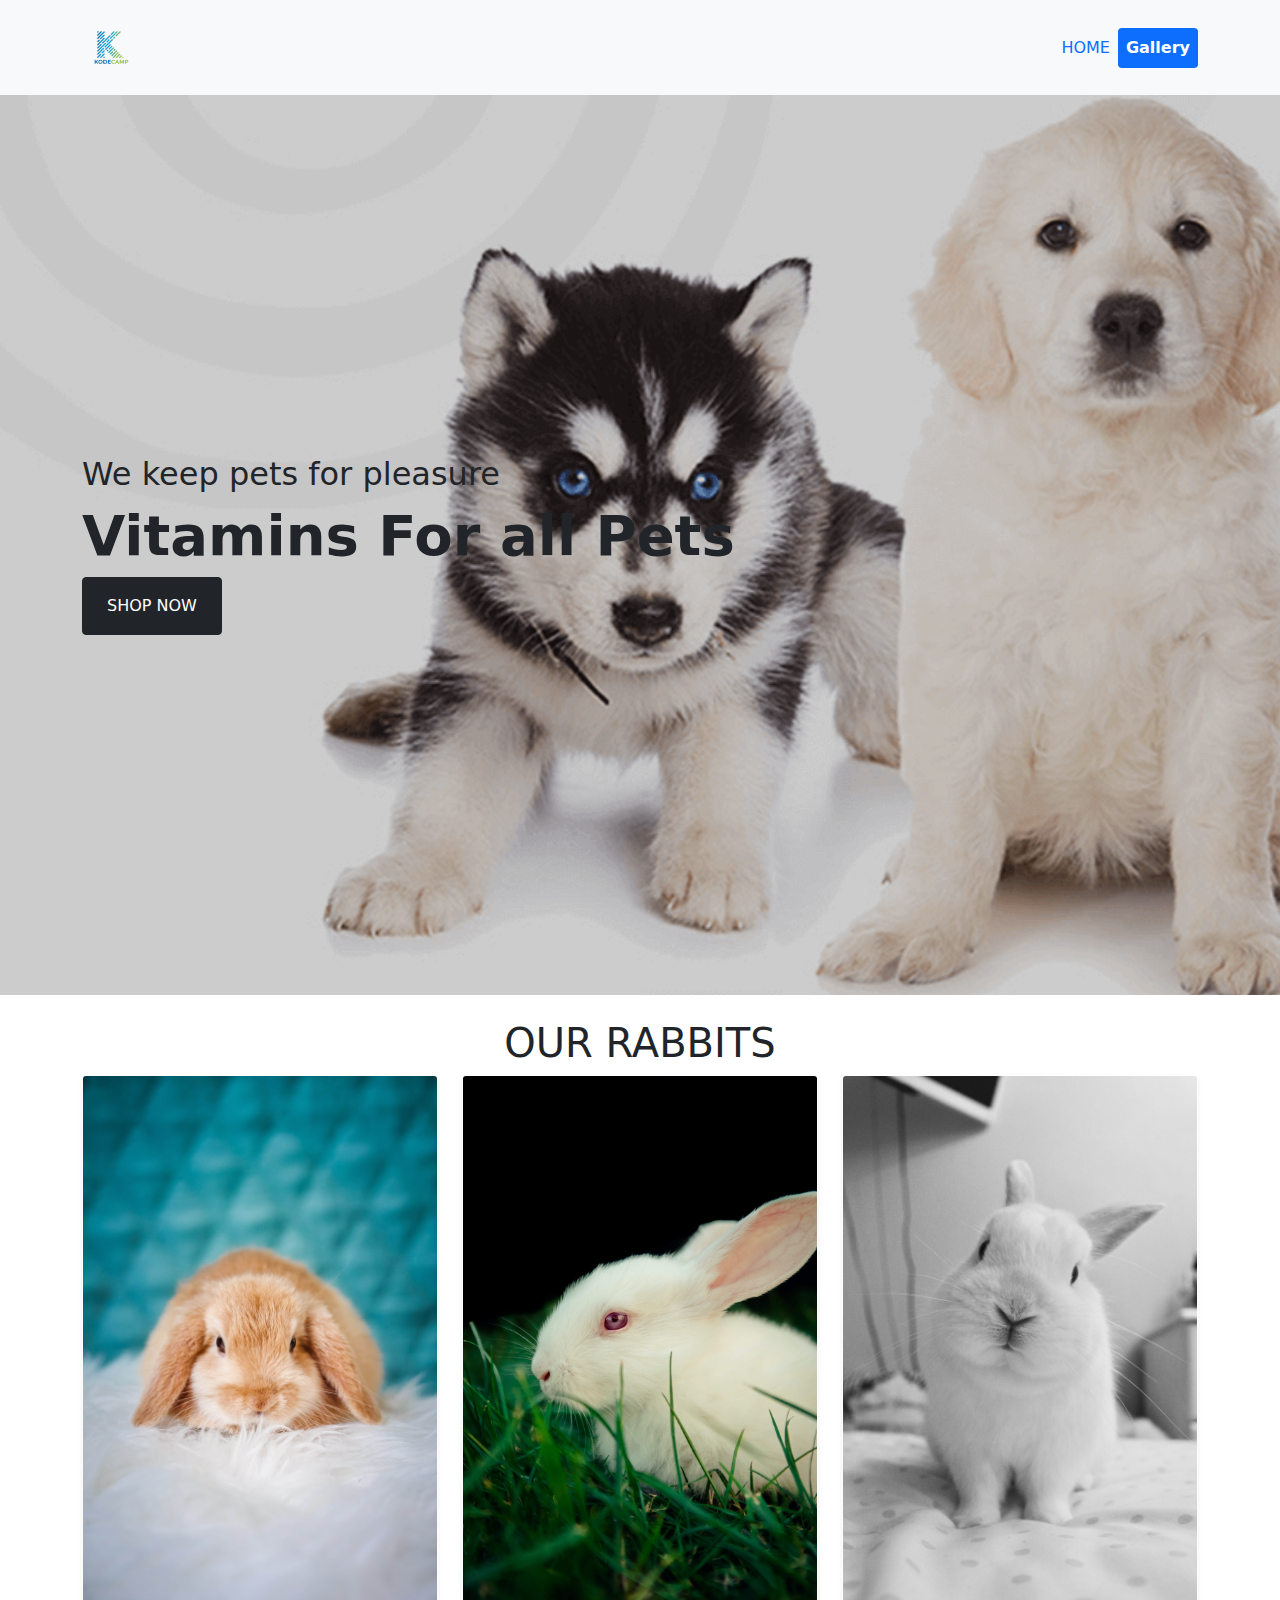
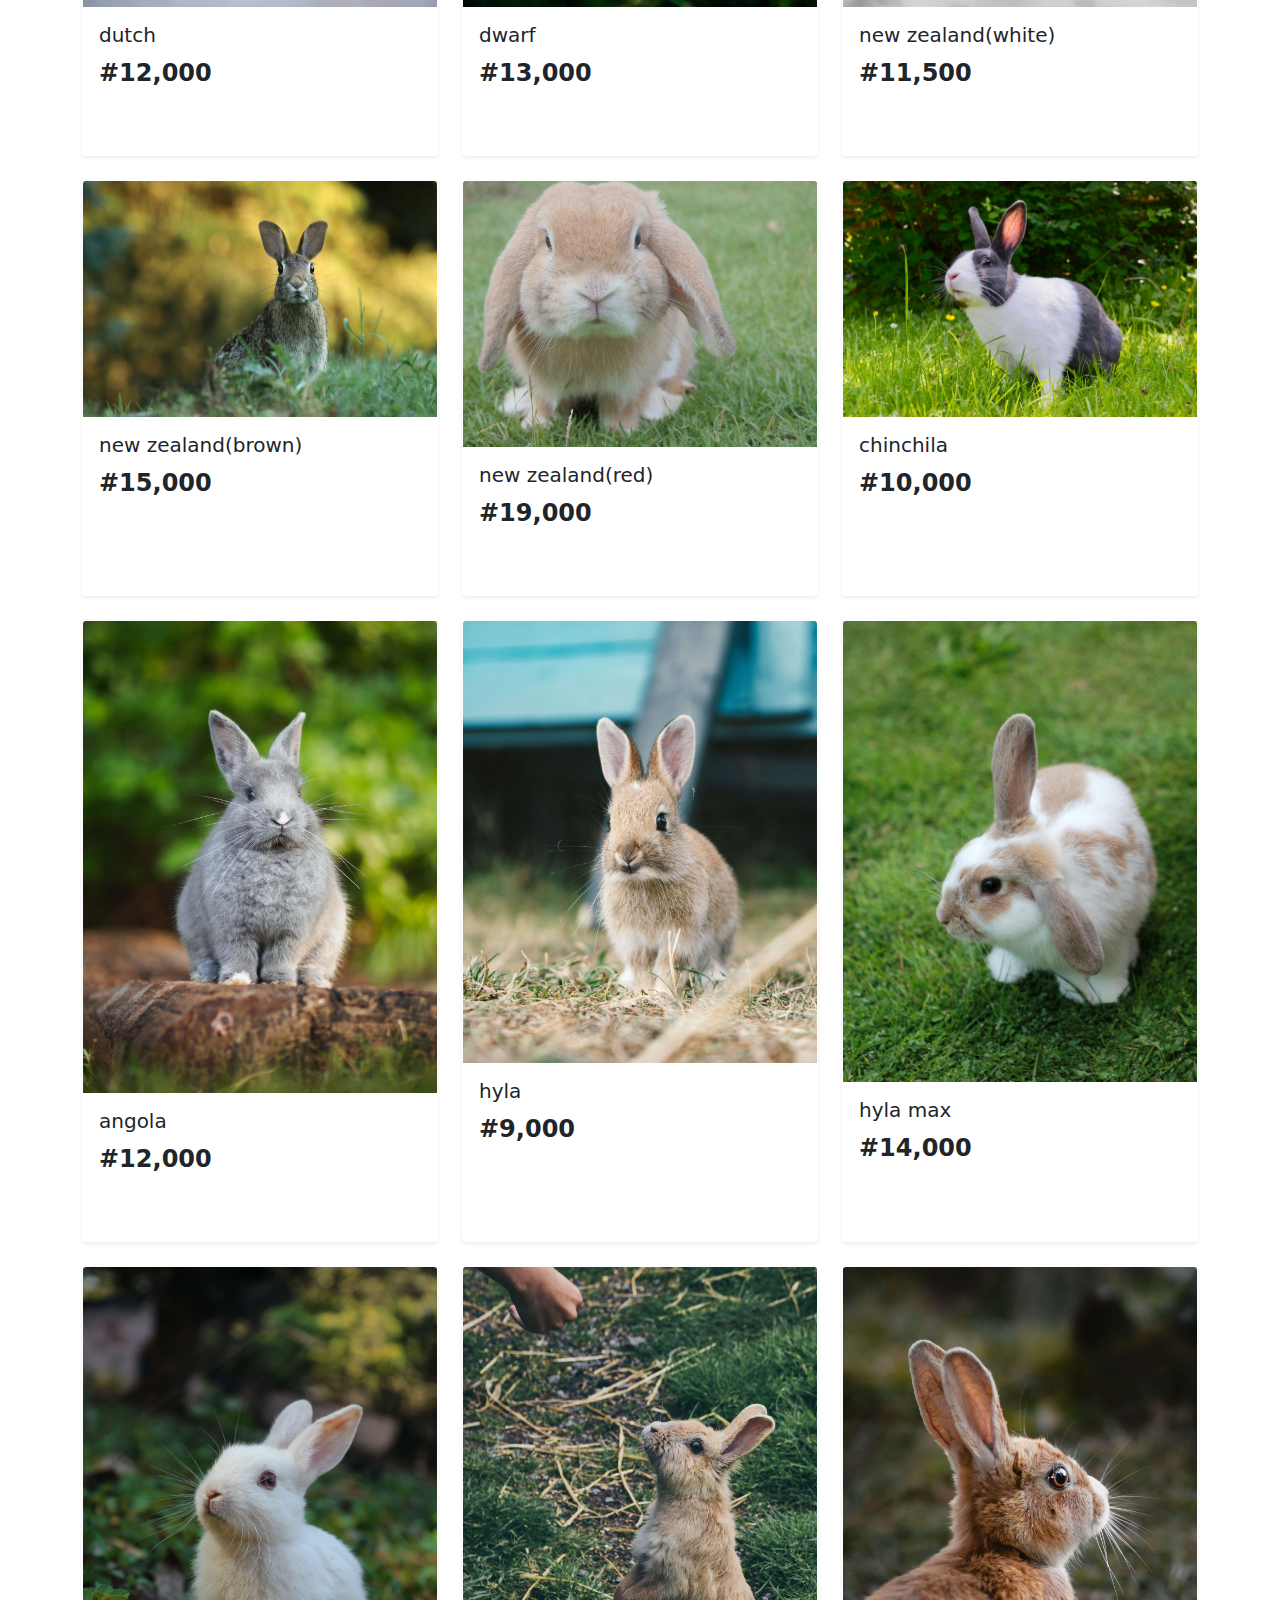
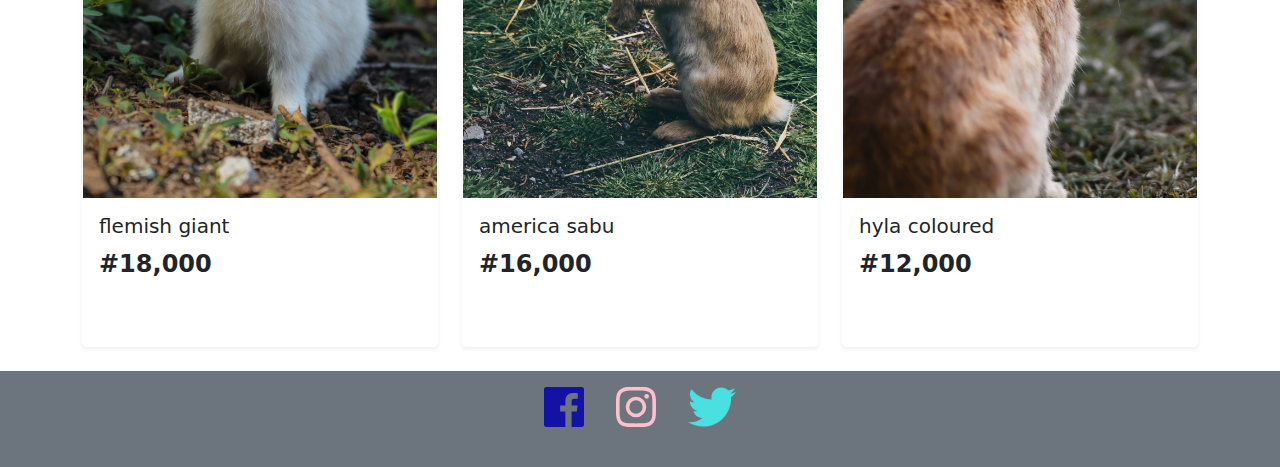
==== gallery.html @ ca2cf512 "added js file" ====
<!DOCTYPE html>
<html lang="en">
<head>
    <meta charset="UTF-8">
    <meta http-equiv="X-UA-Compatible" content="IE=edge">
    <meta name="viewport" content="width=device-width, initial-scale=1.0">
    <link rel="stylesheet" href="./css/bootstrap.min.css">
    <link rel="stylesheet" href="./css/style.css">
    <title>gallery page</title>
</head>
<body>
    <header class="bg-light">
        <nav class="navbar navbar-expand-lg navbar-light py-3">
            <div class="container">
                <img src="./images/WhatsApp_Image_2021-08-10_at_12.52 1.png"alt="">
              <button class="navbar-toggler bg-light" type="button" data-bs-toggle="collapse" data-bs-target="#navbarNav" aria-controls="navbarNav" aria-expanded="false" aria-label="Toggle navigation">
                <span class="navbar-toggler-icon"></span>
              </button>
              <div class="collapse navbar-collapse" id="navbarNav">
                <ul class="navbar-nav nav nav-pills ms-auto">
                  <li class="nav-item">
                    <a class="nav-link text-primary" href="index.html">HOME</a>
                  </li>
                  <li class="nav-item">
                    <a class="nav-link active fw-bold text-white" aria-current="page" href="gallery.html">Gallery</a>
                  </li>
                </ul>
              </div>
            </div>
          </nav>
    </header>
    <div class="hero-bg min-vh-100 d-flex align-items-center">
      <div class="container">
        <h2 class="fw-lighter">We keep pets for pleasure</h2>
        <h1 class="fw-bold Vitamins">Vitamins For all Pets</h1>
        <button type="submit" class="btn btn-dark py-3 px-4">
          <a href="#" class="text-uppercase text-white text-decoration-none">shop now</a>
        </button>
      </div>
    </div>
    <section class="hero-page py-4">
      <h1 class="text-uppercase fs-1 text-center">our rabbits</h1>
        <div class="container">
          <div class="row row-cols-1 row-cols-md-3 g-4" id="list">
            <div class="col">
              <div class="card h-100 border border-white shadow-sm mb-5 bg-body rounded">
                <img src="./images/erik-jan-leusink---SDX4KWIbA-unsplash.jpg" class="card-img-top" alt="...">
                <div class="card-body">
                  <h5 class="card-title"></h5>
                  <p class="card-text fw-bold fs-4"></p>
                </div>
              </div>
            </div>
          </div>
        </div>
    </section>
    <footer class="bg-secondary gallery-footer">
      <div class="container" id="medias">
        <div class="d-flex justify-content-center py-3">
          <img src="./images/icon-facebook.svg" class="g-col-4 px-3 media" alt="">
          <img src="./images/icon-instagram.svg" class="g-col-4 px-3 media" alt="">
          <img src="./images/icon-twitter.svg" class="g-col-4 px-3 media" alt="">
        </div>
      </div>
    </footer>
    <script src="script/bootstrap.min.js"></script>
    <script src="script/script.js"></script>
</body>
</html>
---- css/style.css ----
.hero-bg {
    background-image: url(../images/slider1-1.png);
    background-repeat: no-repeat;
    background-position: 70% 100%;
    background-size: cover;
}
.Vitamins {
    font-size: 3.5em;
}
.gallery-footer {
    height: 6em;
}
.media {
    height: 2.5em;
}
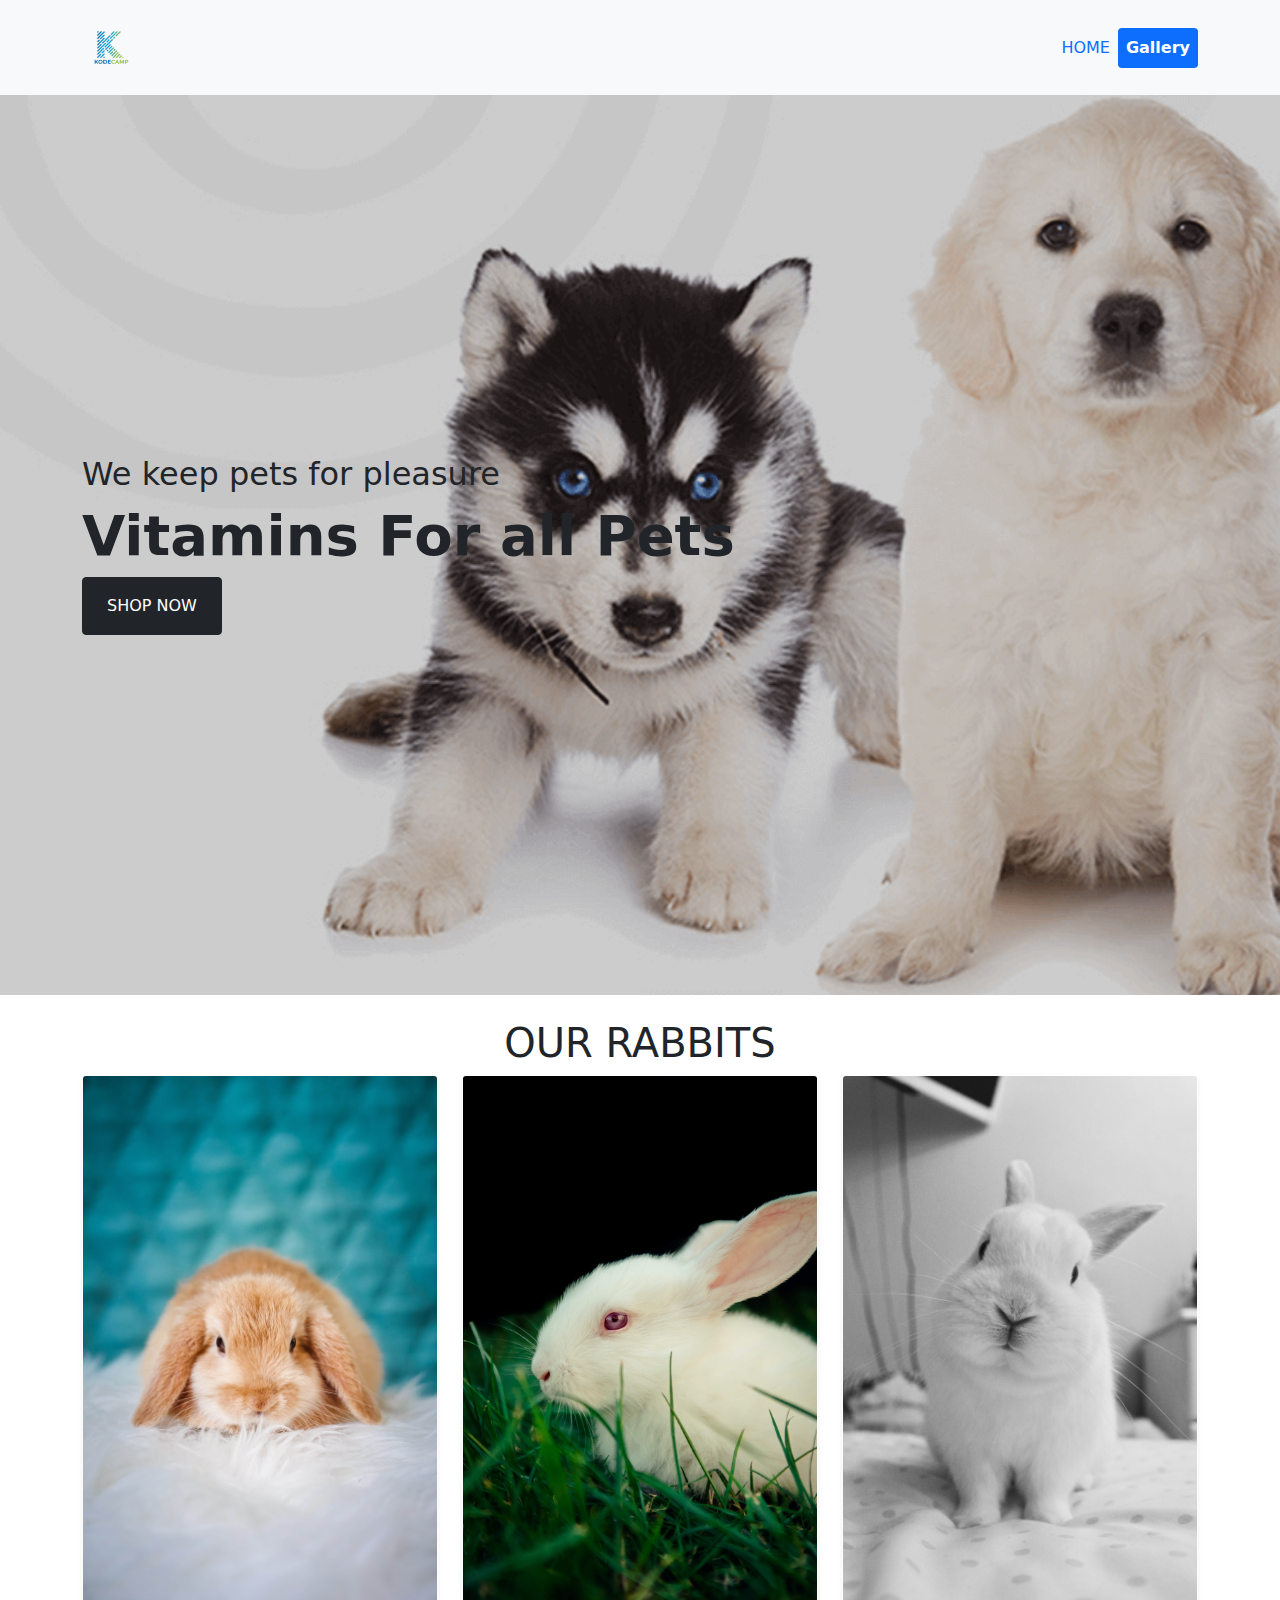
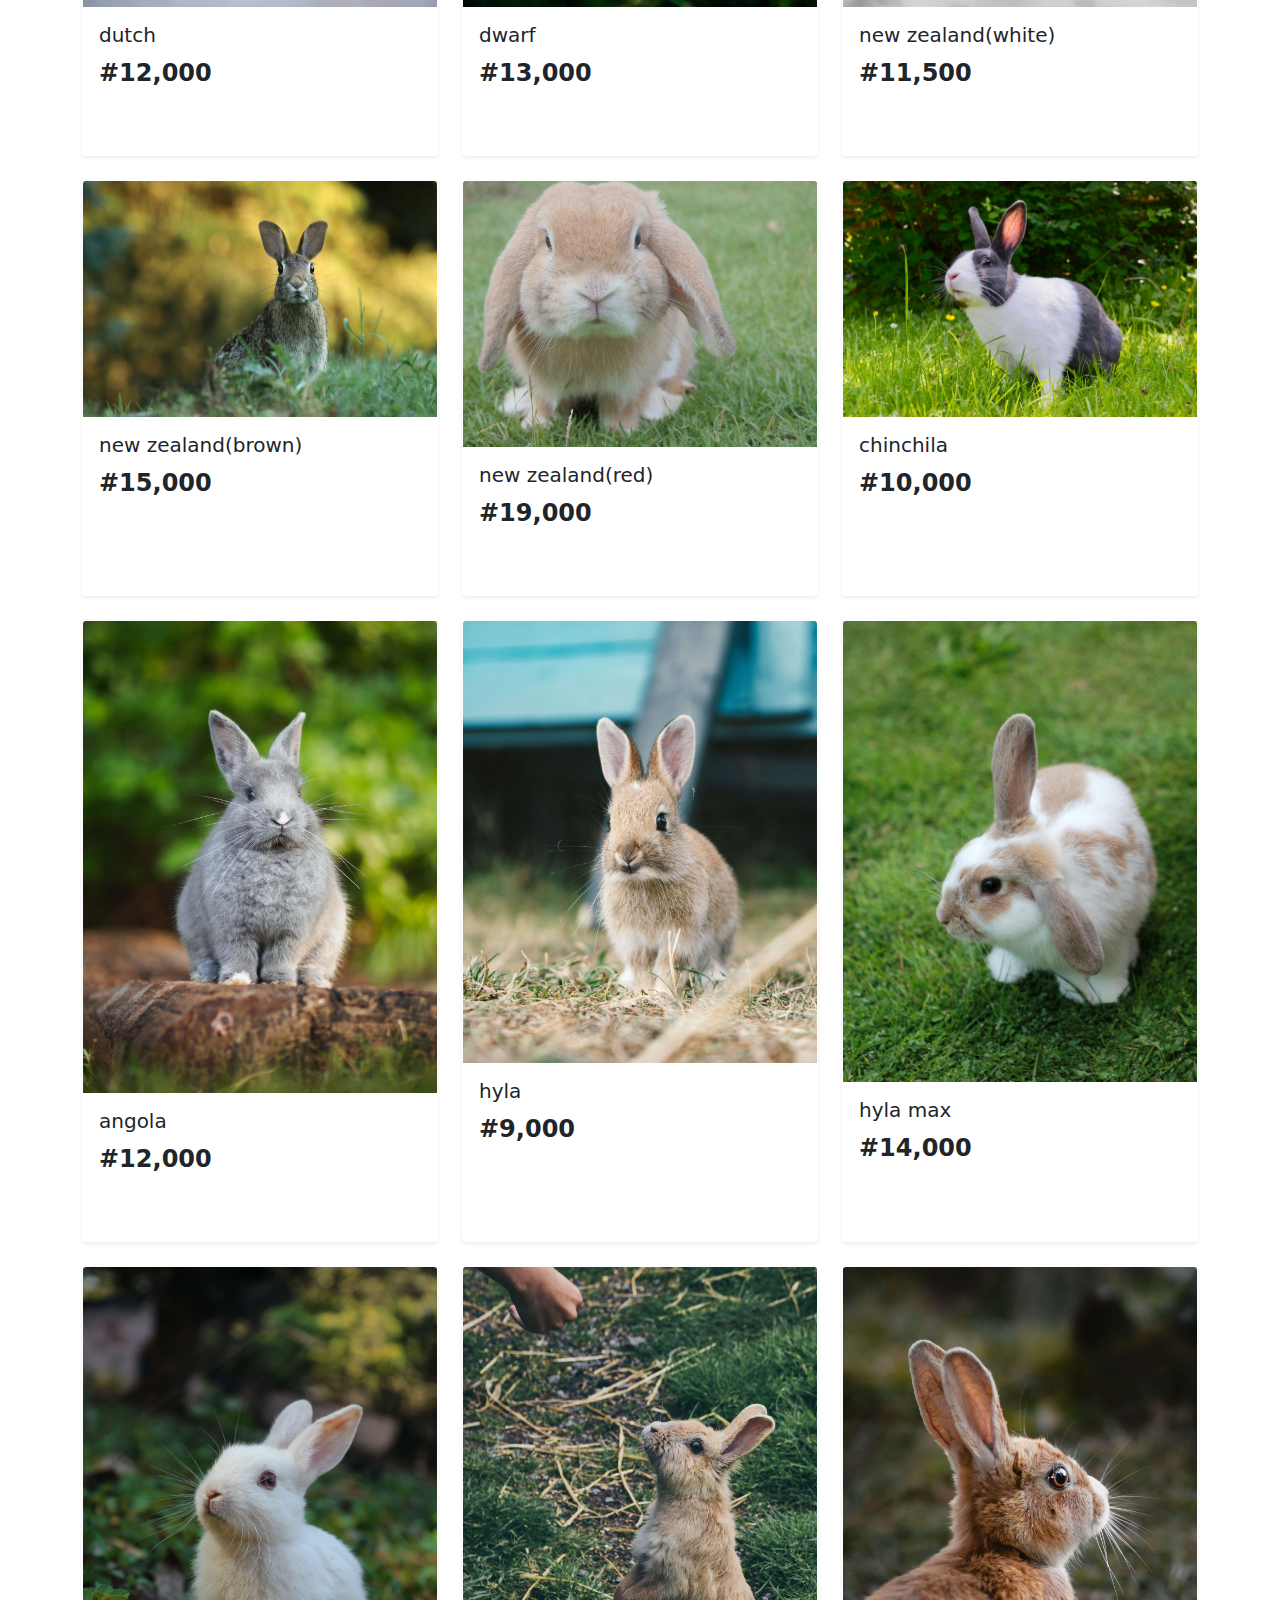
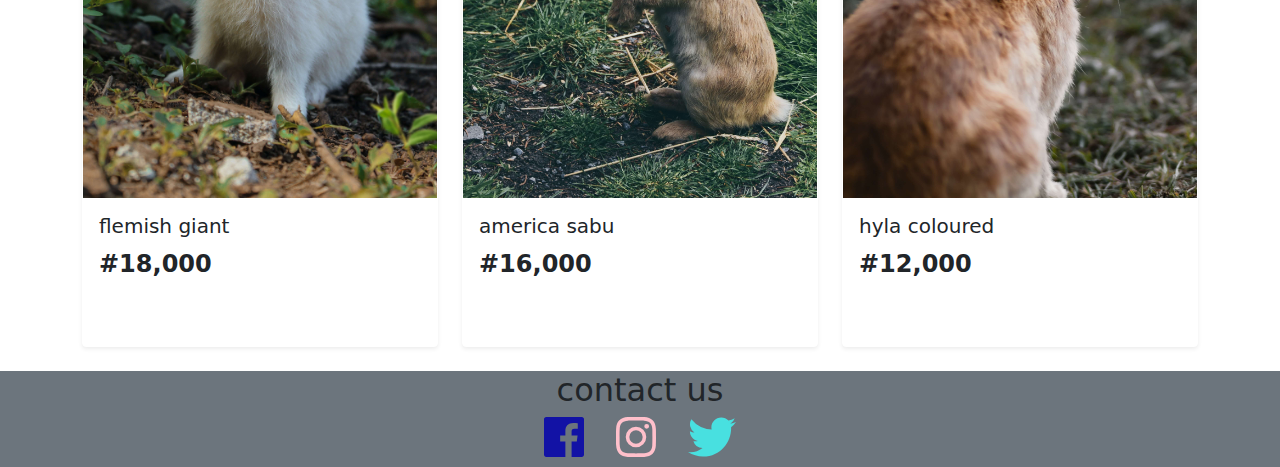
==== commit c4a9fe66: "designed the home page" ====
--- a/gallery.html
+++ b/gallery.html
@@ -55,8 +55,9 @@
         </div>
     </section>
     <footer class="bg-secondary gallery-footer">
-      <div class="container" id="medias">
-        <div class="d-flex justify-content-center py-3">
+      <div class="container" id="medias py-3">
+        <h2 class="text-center">contact us</h2>
+        <div class="d-flex justify-content-center">
           <img src="./images/icon-facebook.svg" class="g-col-4 px-3 media" alt="">
           <img src="./images/icon-instagram.svg" class="g-col-4 px-3 media" alt="">
           <img src="./images/icon-twitter.svg" class="g-col-4 px-3 media" alt="">
--- a/css/style.css
+++ b/css/style.css
@@ -12,4 +12,8 @@
 }
 .media {
     height: 2.5em;
+}
+.img-customer {
+    width: 150px;
+    height: 150px;
 }